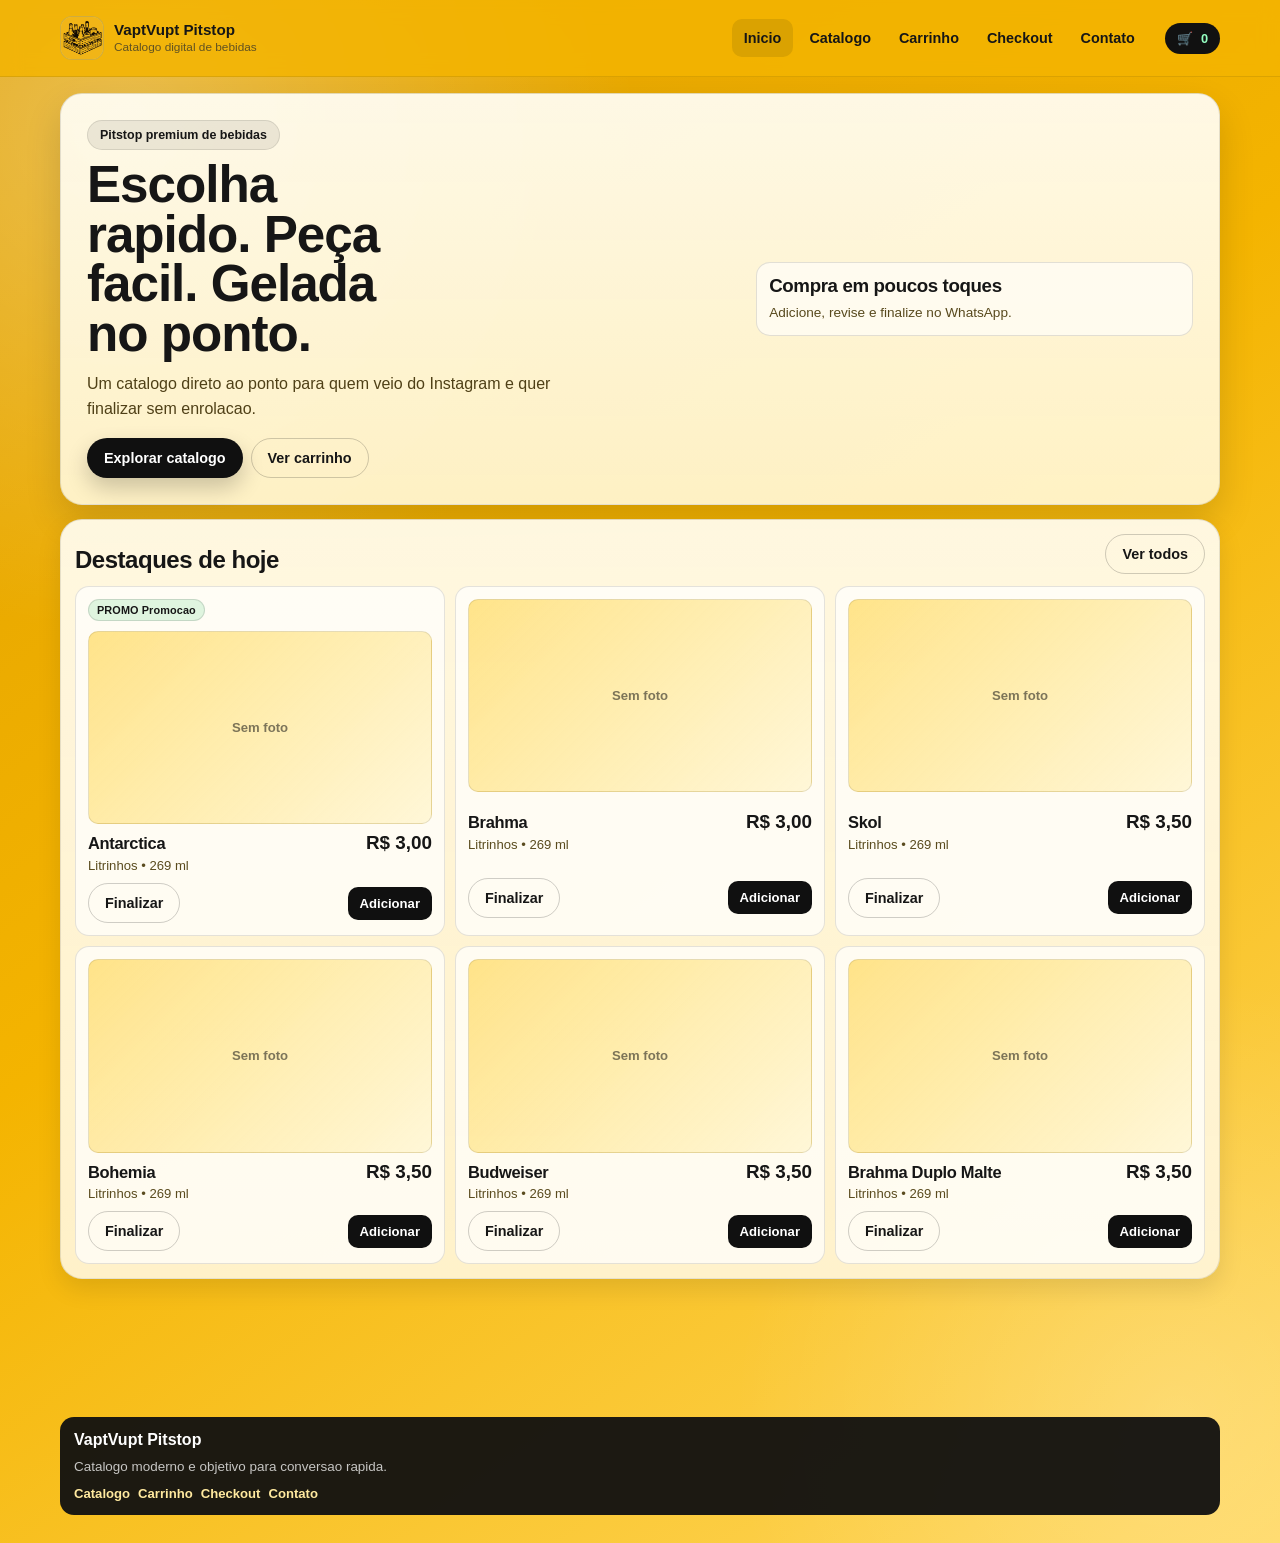
==== index.html @ 284398f3 "site-pitstop-vaptvupt" ====
﻿<!DOCTYPE html>
<html lang="pt-BR">
<head>
  <meta charset="UTF-8" />
  <meta name="viewport" content="width=device-width, initial-scale=1.0" />
  <meta name="description" content="VaptVupt Pitstop: catalogo digital de bebidas com pedido rapido via WhatsApp." />
  <title>VaptVupt Pitstop | Inicio</title>
  <link rel="stylesheet" href="assets/css/style.css" />
</head>
<body data-page="home">
  <a class="skip-link" href="#conteudo">Pular para o conteudo</a>

  <header class="site-header">
    <div class="container nav-wrap">
      <a class="brand" href="index.html" aria-label="VaptVupt Pitstop inicio">
        <img class="brand-logo" src="assets/img/logo.png" alt="Logo VaptVupt" />
        <span class="brand-text">
          <strong>VaptVupt Pitstop</strong>
          <span>Catalogo digital de bebidas</span>
        </span>
      </a>

      <button class="menu-toggle" type="button" aria-label="Abrir menu" data-menu-toggle>☰</button>

      <nav class="nav-links" data-nav aria-label="Navegacao principal">
        <a href="index.html" aria-current="page">Inicio</a>
        <a href="catalogo.html">Catalogo</a>
        <a href="carrinho.html">Carrinho</a>
        <a href="checkout.html">Checkout</a>
        <a href="contato.html">Contato</a>
      </nav>

      <a class="cart-pill" href="carrinho.html" aria-label="Ir para carrinho">
        🛒 <b data-cart-count>0</b>
      </a>
    </div>
  </header>

  <main id="conteudo">
    <div class="container">
      <section class="hero">
        <div class="hero-grid">
          <div>
            <span class="eyebrow">Pitstop premium de bebidas</span>
            <h1>Escolha rapido. Peça facil. Gelada no ponto.</h1>
            <p>Um catalogo direto ao ponto para quem veio do Instagram e quer finalizar sem enrolacao.</p>
            <div class="hero-actions">
              <a class="btn btn-dark" href="catalogo.html">Explorar catalogo</a>
              <a class="btn btn-light" href="carrinho.html">Ver carrinho</a>
            </div>
          </div>
          <div class="stat-card">
            <h3>Compra em poucos toques</h3>
            <p>Adicione, revise e finalize no WhatsApp.</p>
          </div>
        </div>
      </section>

      <section class="section" aria-labelledby="destaques-title">
        <div class="section-head">
          <div>
            <h2 id="destaques-title">Destaques de hoje</h2>
          </div>
          <a class="btn btn-light" href="catalogo.html">Ver todos</a>
        </div>
        <div id="homeFeaturedProducts" class="product-grid"></div>
      </section>
    </div>
  </main>

  <a id="stickyHomeCart" class="sticky-cart" href="carrinho.html" aria-label="Ver carrinho">
    <div>
      <strong>Ver carrinho</strong>
      <span id="stickyHomeCount">0 itens</span>
    </div>
    <b id="stickyHomeTotal">R$ 0,00</b>
  </a>

  <footer class="site-footer">
    <div class="container">
      <div class="footer-card">
        <strong>VaptVupt Pitstop</strong>
        <p>Catalogo moderno e objetivo para conversao rapida.</p>
        <div class="footer-links">
          <a href="catalogo.html">Catalogo</a>
          <a href="carrinho.html">Carrinho</a>
          <a href="checkout.html">Checkout</a>
          <a href="contato.html">Contato</a>
        </div>
      </div>
    </div>
  </footer>

  <div id="uiToast" class="toast" aria-live="polite"></div>
  <script src="assets/js/cart.js"></script>
  <script src="assets/js/main.js"></script>
</body>
</html>
---- assets/css/style.css ----
﻿:root {
  --brand-yellow: #f4b400;
  --brand-yellow-2: #ffd75d;
  --brand-black: #101010;
  --brand-black-soft: #2b2b2b;
  --bg-paper: #fffdf7;
  --card: #fff8e4;
  --line: rgba(16, 16, 16, 0.12);
  --text: #161616;
  --muted: #615222;
  --success: #25d366;
  --danger: #d23a3a;
  --radius-lg: 22px;
  --radius-md: 14px;
  --radius-sm: 10px;
  --shadow-1: 0 16px 36px rgba(0, 0, 0, 0.14);
  --shadow-2: 0 10px 24px rgba(0, 0, 0, 0.1);
  --container: 1160px;
}

* {
  box-sizing: border-box;
}

html {
  scroll-behavior: smooth;
}

body {
  margin: 0;
  font-family: "Poppins", "Segoe UI", sans-serif;
  color: var(--text);
  background:
    radial-gradient(circle at 10% 8%, rgba(255, 255, 255, 0.3), transparent 28%),
    radial-gradient(circle at 92% 92%, rgba(255, 255, 255, 0.2), transparent 24%),
    linear-gradient(145deg, #df9f00 0%, var(--brand-yellow) 45%, var(--brand-yellow-2) 100%);
  min-height: 100vh;
}

a {
  color: inherit;
  text-decoration: none;
}

img {
  max-width: 100%;
  display: block;
}

main {
  padding-bottom: 110px;
}

.container {
  width: min(calc(100% - 24px), var(--container));
  margin: 0 auto;
}

.skip-link {
  position: absolute;
  left: -999px;
  top: -999px;
  background: #fff;
  color: #000;
  padding: 8px 12px;
  border-radius: 8px;
  z-index: 100;
}

.skip-link:focus {
  left: 12px;
  top: 12px;
}

.site-header {
  position: sticky;
  top: 0;
  z-index: 50;
  backdrop-filter: blur(10px);
  background: rgba(244, 180, 0, 0.84);
  border-bottom: 1px solid rgba(16, 16, 16, 0.1);
}

.nav-wrap {
  display: flex;
  align-items: center;
  justify-content: space-between;
  gap: 12px;
  min-height: 72px;
}

.brand {
  display: inline-flex;
  align-items: center;
  gap: 10px;
  min-width: 0;
}

.brand-logo {
  width: 44px;
  height: 44px;
  border-radius: 12px;
  border: 1px solid rgba(16, 16, 16, 0.16);
  object-fit: cover;
  background: #f3ca4a;
}

.brand-text {
  display: grid;
  gap: 2px;
  min-width: 0;
}

.brand-text strong {
  font-size: 0.95rem;
  line-height: 1.1;
}

.brand-text span {
  font-size: 0.74rem;
  color: var(--muted);
}

.menu-toggle {
  border: 1px solid rgba(16, 16, 16, 0.18);
  background: rgba(255, 255, 255, 0.76);
  color: var(--brand-black);
  border-radius: 10px;
  width: 42px;
  height: 42px;
  font-size: 1.2rem;
  cursor: pointer;
}

.nav-links {
  position: absolute;
  left: 0;
  right: 0;
  top: 72px;
  background: rgba(250, 224, 132, 0.98);
  border-bottom: 1px solid rgba(16, 16, 16, 0.1);
  display: none;
  flex-direction: column;
  gap: 4px;
  padding: 8px 12px 12px;
}

.nav-links.open {
  display: flex;
}

.nav-links a {
  padding: 11px 12px;
  border-radius: 10px;
  font-weight: 700;
  font-size: 0.9rem;
}

.nav-links a:hover,
.nav-links a[aria-current="page"] {
  background: rgba(16, 16, 16, 0.1);
}

.cart-pill {
  margin-left: auto;
  display: inline-flex;
  align-items: center;
  gap: 8px;
  background: #111;
  color: #fff;
  border-radius: 999px;
  padding: 8px 12px;
  font-weight: 700;
  font-size: 0.8rem;
}

.cart-pill b {
  color: #95ffc2;
}

.hero {
  margin-top: 16px;
  background: linear-gradient(180deg, rgba(255, 252, 241, 0.95), rgba(255, 246, 212, 0.92));
  border: 1px solid rgba(16, 16, 16, 0.11);
  border-radius: var(--radius-lg);
  box-shadow: var(--shadow-1);
  padding: 16px;
}

.hero-grid {
  display: grid;
  gap: 14px;
}

.eyebrow {
  display: inline-flex;
  align-items: center;
  gap: 8px;
  border-radius: 999px;
  background: rgba(16, 16, 16, 0.08);
  border: 1px solid rgba(16, 16, 16, 0.1);
  padding: 7px 12px;
  font-size: 0.78rem;
  font-weight: 700;
}

h1,
h2,
h3 {
  margin: 0;
  letter-spacing: -0.02em;
}

.hero h1 {
  margin-top: 10px;
  font-size: clamp(1.5rem, 5vw, 3.2rem);
  line-height: 0.97;
  max-width: 12ch;
}

.hero p {
  margin: 12px 0 0;
  color: #4f4017;
  line-height: 1.6;
  max-width: 58ch;
}

.hero-actions {
  margin-top: 16px;
  display: flex;
  flex-wrap: wrap;
  gap: 8px;
}

.btn {
  display: inline-flex;
  align-items: center;
  justify-content: center;
  gap: 8px;
  border-radius: 999px;
  border: 1px solid transparent;
  padding: 11px 16px;
  font-family: inherit;
  font-weight: 700;
  font-size: 0.9rem;
  cursor: pointer;
  transition: 0.2s ease;
}

.btn-dark {
  background: #101010;
  color: #fff;
  box-shadow: 0 10px 22px rgba(0, 0, 0, 0.2);
}

.btn-dark:hover {
  transform: translateY(-1px);
}

.btn-light {
  background: transparent;
  border-color: rgba(16, 16, 16, 0.2);
  color: #161616;
}

.btn-light:hover {
  background: rgba(16, 16, 16, 0.06);
}

.btn-success {
  background: var(--success);
  color: #08361b;
}

.btn-danger {
  background: transparent;
  border-color: rgba(16, 16, 16, 0.24);
  color: #161616;
}

.section {
  margin-top: 14px;
  background: linear-gradient(180deg, rgba(255, 250, 233, 0.96), rgba(255, 245, 215, 0.93));
  border: 1px solid rgba(16, 16, 16, 0.1);
  border-radius: var(--radius-lg);
  box-shadow: var(--shadow-2);
  padding: 14px;
}

.section-head {
  display: flex;
  align-items: end;
  justify-content: space-between;
  gap: 12px;
  margin-bottom: 12px;
}

.section-head p {
  margin: 6px 0 0;
  color: #5c4d20;
  font-size: 0.9rem;
  line-height: 1.45;
}

.grid {
  display: grid;
  gap: 10px;
}

.grid-2 {
  grid-template-columns: 1fr;
}

.grid-3 {
  grid-template-columns: 1fr;
}

.category-tile,
.step-card,
.contact-card,
.stat-card {
  background: rgba(255, 255, 255, 0.62);
  border: 1px solid rgba(16, 16, 16, 0.12);
  border-radius: var(--radius-md);
  padding: 12px;
}

.category-tile h3,
.step-card h3,
.contact-card h3 {
  font-size: 1rem;
}

.category-tile p,
.step-card p,
.contact-card p,
.stat-card p {
  margin: 6px 0 0;
  color: #58491d;
  font-size: 0.85rem;
  line-height: 1.45;
}

.product-grid {
  display: grid;
  gap: 10px;
}

.product-card {
  background: rgba(255, 255, 255, 0.7);
  border: 1px solid rgba(16, 16, 16, 0.11);
  border-radius: var(--radius-md);
  padding: 12px;
  display: grid;
  gap: 10px;
  transition: transform 0.18s ease, box-shadow 0.18s ease, border-color 0.18s ease;
}

.product-media {
  width: 100%;
  aspect-ratio: 16 / 9;
  border-radius: 10px;
  overflow: hidden;
  background: linear-gradient(135deg, rgba(255, 217, 93, 0.7), rgba(255, 246, 212, 0.9));
  border: 1px solid rgba(16, 16, 16, 0.1);
}

.product-photo {
  width: 100%;
  height: 100%;
  object-fit: cover;
}

.product-media.no-photo {
  position: relative;
}

.product-media.no-photo::after {
  content: "Sem foto";
  position: absolute;
  inset: 0;
  display: grid;
  place-items: center;
  color: rgba(16, 16, 16, 0.55);
  font-size: 0.82rem;
  font-weight: 700;
}

.product-card:hover {
  transform: translateY(-2px);
  box-shadow: 0 12px 24px rgba(0, 0, 0, 0.12);
  border-color: rgba(16, 16, 16, 0.22);
}

.product-card.bump {
  animation: product-bump 0.24s ease;
}

.product-top {
  display: flex;
  align-items: start;
  justify-content: space-between;
  gap: 10px;
}

.product-badges {
  display: flex;
  gap: 6px;
  flex-wrap: wrap;
}

.pill-badge {
  display: inline-flex;
  align-items: center;
  border-radius: 999px;
  padding: 4px 8px;
  font-size: 0.68rem;
  font-weight: 800;
  letter-spacing: 0.01em;
  border: 1px solid rgba(16, 16, 16, 0.13);
  background: rgba(255, 255, 255, 0.78);
}

.pill-badge.hot {
  background: rgba(255, 130, 84, 0.16);
}

.pill-badge.promo {
  background: rgba(79, 210, 130, 0.18);
}

.product-meta h3 {
  font-size: 1.03rem;
  line-height: 1.2;
}

.product-meta p {
  margin: 4px 0 0;
  color: #5a4b1e;
  font-size: 0.82rem;
}

.price {
  font-size: 1.18rem;
  font-weight: 800;
  line-height: 1;
}

.product-actions {
  display: flex;
  justify-content: space-between;
  align-items: center;
  gap: 8px;
}

.add-btn {
  border: 0;
  border-radius: 10px;
  background: #101010;
  color: #fff;
  padding: 9px 12px;
  font: inherit;
  font-weight: 700;
  font-size: 0.82rem;
  cursor: pointer;
  transition: transform 0.15s ease, filter 0.15s ease;
}

.add-btn:hover {
  transform: translateY(-1px);
  filter: brightness(1.08);
}

.qty {
  display: inline-flex;
  align-items: center;
  gap: 7px;
  border: 1px solid rgba(16, 16, 16, 0.16);
  border-radius: 999px;
  padding: 4px;
  background: rgba(255, 255, 255, 0.85);
}

.qty button {
  width: 28px;
  height: 28px;
  border: 0;
  border-radius: 50%;
  background: #101010;
  color: #fff;
  cursor: pointer;
  font-size: 1rem;
  line-height: 1;
  transition: transform 0.15s ease, filter 0.15s ease;
}

.qty button:hover {
  transform: scale(1.04);
  filter: brightness(1.08);
}

.qty span {
  width: 24px;
  text-align: center;
  font-weight: 700;
  font-size: 0.9rem;
}

.toolbar {
  display: grid;
  gap: 8px;
  margin-bottom: 12px;
}

.input,
.select,
textarea {
  width: 100%;
  border: 1px solid rgba(16, 16, 16, 0.2);
  background: #fff;
  border-radius: 11px;
  padding: 11px 12px;
  font: inherit;
  font-size: 0.92rem;
}

.input:focus,
.select:focus,
textarea:focus {
  outline: 2px solid rgba(16, 16, 16, 0.15);
  outline-offset: 1px;
}

.filters {
  display: flex;
  gap: 8px;
  overflow: auto;
  scrollbar-width: none;
}

.filters::-webkit-scrollbar {
  display: none;
}

.filter-btn {
  border: 1px solid rgba(16, 16, 16, 0.2);
  background: rgba(255, 255, 255, 0.8);
  color: #161616;
  border-radius: 999px;
  padding: 8px 12px;
  white-space: nowrap;
  font: inherit;
  font-size: 0.82rem;
  font-weight: 700;
  cursor: pointer;
}

.filter-btn.active {
  background: #101010;
  color: #fff;
  border-color: #101010;
}

.empty-state {
  margin: 0;
  border: 1px dashed rgba(16, 16, 16, 0.25);
  border-radius: 12px;
  padding: 14px;
  text-align: center;
  color: #5d4e1f;
  font-size: 0.92rem;
}

.cart-layout {
  display: grid;
  gap: 12px;
}

.cart-list {
  display: grid;
  gap: 8px;
}

.cart-item {
  background: rgba(255, 255, 255, 0.75);
  border: 1px solid rgba(16, 16, 16, 0.12);
  border-radius: 12px;
  padding: 10px;
  display: grid;
  gap: 8px;
}

.cart-item-head {
  display: flex;
  justify-content: space-between;
  gap: 10px;
}

.cart-item small {
  color: #5d4e20;
  font-size: 0.78rem;
}

.item-line-total {
  font-weight: 700;
}

.item-actions {
  display: flex;
  align-items: center;
  justify-content: space-between;
  gap: 8px;
}

.remove-btn {
  border: 0;
  background: transparent;
  color: var(--danger);
  font: inherit;
  font-weight: 700;
  cursor: pointer;
}

.summary-card {
  background: rgba(16, 16, 16, 0.95);
  color: #fff;
  border-radius: 16px;
  padding: 12px;
  box-shadow: var(--shadow-2);
}

.summary-card h3 {
  font-size: 1rem;
}

.summary-row {
  display: flex;
  justify-content: space-between;
  gap: 8px;
  padding: 6px 0;
  border-bottom: 1px dashed rgba(255, 255, 255, 0.2);
  font-size: 0.88rem;
}

.summary-row:last-child {
  border-bottom: 0;
}

.summary-total {
  margin-top: 8px;
  padding-top: 8px;
  border-top: 1px solid rgba(255, 255, 255, 0.25);
  display: flex;
  justify-content: space-between;
  font-weight: 700;
  font-size: 1rem;
}

.form-grid {
  display: grid;
  gap: 10px;
}

.field {
  display: grid;
  gap: 6px;
}

.field label {
  font-weight: 700;
  font-size: 0.86rem;
}

.helper {
  margin: 0;
  color: #5d4e20;
  font-size: 0.78rem;
}

.notice {
  margin: 0;
  padding: 10px;
  border-radius: 10px;
  background: rgba(16, 16, 16, 0.07);
  border: 1px solid rgba(16, 16, 16, 0.12);
  font-size: 0.85rem;
  color: #514218;
}

.site-footer {
  margin-top: 16px;
  padding: 12px 0 28px;
}

.footer-card {
  background: rgba(16, 16, 16, 0.95);
  color: #fff;
  border-radius: var(--radius-md);
  padding: 14px;
  display: grid;
  gap: 8px;
}

.footer-card p {
  margin: 0;
  color: rgba(255, 255, 255, 0.75);
  font-size: 0.84rem;
  line-height: 1.5;
}

.footer-links {
  display: flex;
  flex-wrap: wrap;
  gap: 8px;
}

.footer-links a {
  font-size: 0.82rem;
  font-weight: 700;
  color: #ffe99f;
}

.page-title {
  margin-top: 14px;
}

.page-title h1 {
  font-size: clamp(1.35rem, 4.5vw, 2.3rem);
}

.page-title p {
  margin: 8px 0 0;
  color: #56471c;
  max-width: 64ch;
  line-height: 1.55;
}

.cta-floating {
  position: fixed;
  bottom: 12px;
  left: 12px;
  right: 12px;
  z-index: 60;
  background: #101010;
  color: #fff;
  border-radius: 12px;
  padding: 12px;
  box-shadow: 0 16px 30px rgba(0, 0, 0, 0.28);
  display: none;
  align-items: center;
  justify-content: space-between;
  gap: 10px;
}

.cta-floating.show {
  display: flex;
}

.cta-floating strong {
  font-size: 0.9rem;
}

.cta-floating span {
  color: rgba(255, 255, 255, 0.8);
  font-size: 0.76rem;
}

.cta-floating b {
  color: #95ffc2;
}

.cart-pill.bump {
  animation: cart-pill-bump 0.28s ease;
}

.sticky-cart {
  position: fixed;
  left: 12px;
  right: 12px;
  bottom: 12px;
  z-index: 62;
  background: #101010;
  color: #fff;
  border-radius: 12px;
  padding: 12px;
  box-shadow: 0 16px 30px rgba(0, 0, 0, 0.28);
  display: none;
  align-items: center;
  justify-content: space-between;
  gap: 10px;
}

.sticky-cart.show {
  display: flex;
}

.sticky-cart strong {
  display: block;
  font-size: 0.9rem;
}

.sticky-cart span {
  display: block;
  color: rgba(255, 255, 255, 0.78);
  font-size: 0.76rem;
}

.sticky-cart b {
  color: #95ffc2;
  font-size: 0.95rem;
}

.toast {
  position: fixed;
  z-index: 80;
  left: 50%;
  bottom: 84px;
  transform: translateX(-50%) translateY(16px);
  background: #111;
  color: #fff;
  border-radius: 999px;
  padding: 8px 14px;
  font-size: 0.8rem;
  font-weight: 700;
  box-shadow: 0 10px 20px rgba(0, 0, 0, 0.2);
  opacity: 0;
  pointer-events: none;
}

.toast.show {
  animation: toast-in-out 1.2s ease;
}

@keyframes toast-in-out {
  0% { opacity: 0; transform: translateX(-50%) translateY(16px); }
  18% { opacity: 1; transform: translateX(-50%) translateY(0); }
  78% { opacity: 1; transform: translateX(-50%) translateY(0); }
  100% { opacity: 0; transform: translateX(-50%) translateY(16px); }
}

@keyframes cart-pill-bump {
  0% { transform: scale(1); }
  35% { transform: scale(1.08); }
  100% { transform: scale(1); }
}

@keyframes product-bump {
  0% { transform: scale(1); }
  50% { transform: scale(1.015); }
  100% { transform: scale(1); }
}

@media (min-width: 760px) {
  .container {
    width: min(calc(100% - 34px), var(--container));
  }

  .menu-toggle {
    display: none;
  }

  .nav-wrap {
    min-height: 76px;
  }

  .nav-links {
    position: static;
    display: flex;
    flex-direction: row;
    align-items: center;
    background: transparent;
    border: 0;
    padding: 0;
    margin-left: auto;
  }

  .cart-pill {
    margin-left: 6px;
  }

  .hero {
    padding: 22px;
  }

  .hero-grid {
    grid-template-columns: 1.2fr 0.8fr;
    align-items: center;
  }

  .grid-2 {
    grid-template-columns: repeat(2, minmax(0, 1fr));
  }

  .grid-3 {
    grid-template-columns: repeat(3, minmax(0, 1fr));
  }

  .product-grid {
    grid-template-columns: repeat(2, minmax(0, 1fr));
  }

  .toolbar {
    grid-template-columns: 1.3fr 0.9fr;
    align-items: center;
  }

  .cart-layout {
    grid-template-columns: 1.2fr 0.8fr;
    align-items: start;
  }

  .summary-card.sticky {
    position: sticky;
    top: 92px;
  }

  .form-grid {
    grid-template-columns: repeat(2, minmax(0, 1fr));
  }

  .field.full {
    grid-column: 1 / -1;
  }

  .sticky-cart {
    left: auto;
    right: 18px;
    bottom: 18px;
    width: 340px;
  }
}

@media (min-width: 1040px) {
  .product-grid {
    grid-template-columns: repeat(3, minmax(0, 1fr));
  }

  .hero {
    padding: 26px;
  }
}
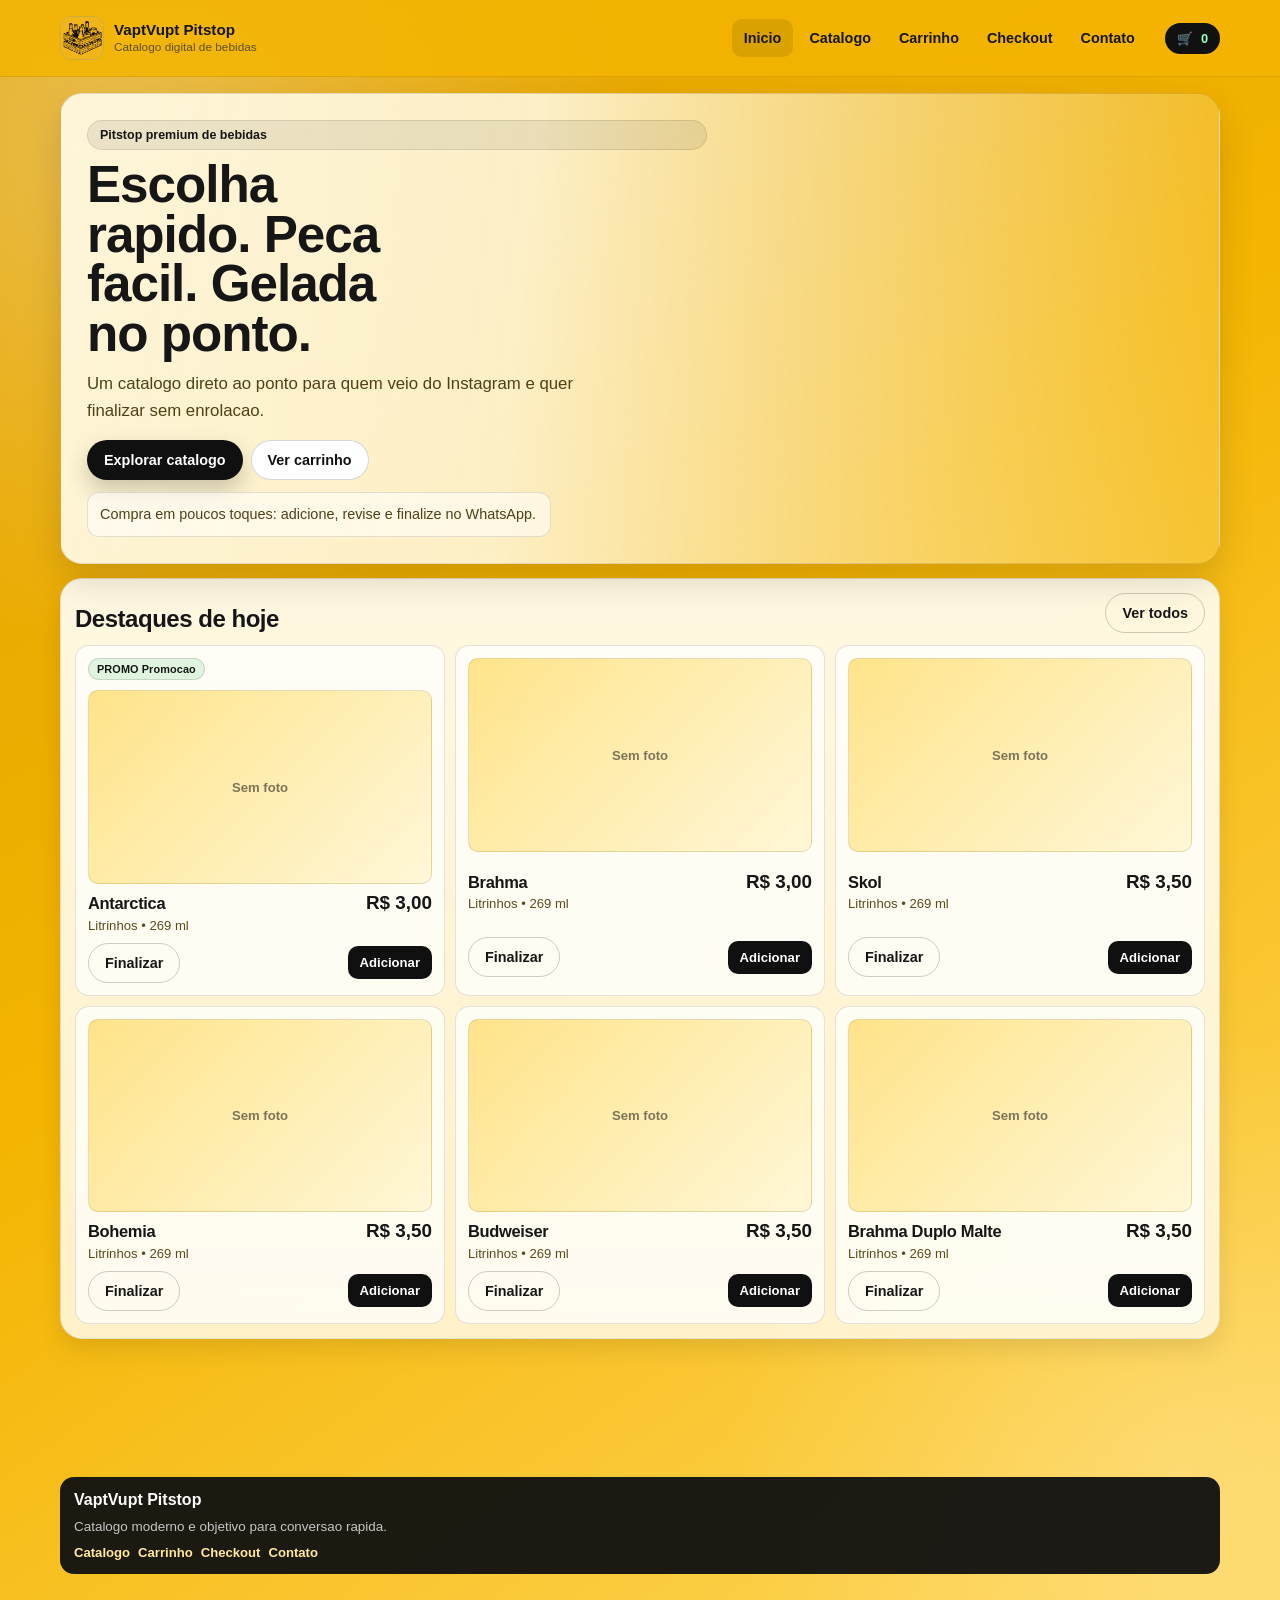
==== commit 49e405e4: "feat(home): moderniza hero da página inicial com fundo em fade e ajusta CTA "Ver carrinho" para botã" ====
--- a/index.html
+++ b/index.html
@@ -38,20 +38,17 @@
 
   <main id="conteudo">
     <div class="container">
-      <section class="hero">
+      <section class="hero hero-cover">
         <div class="hero-grid">
-          <div>
+          <div class="hero-content">
             <span class="eyebrow">Pitstop premium de bebidas</span>
-            <h1>Escolha rapido. Peça facil. Gelada no ponto.</h1>
-            <p>Um catalogo direto ao ponto para quem veio do Instagram e quer finalizar sem enrolacao.</p>
+            <h1>Escolha rapido. Peca facil. Gelada no ponto.</h1>
+            <p class="hero-lead">Um catalogo direto ao ponto para quem veio do Instagram e quer finalizar sem enrolacao.</p>
             <div class="hero-actions">
               <a class="btn btn-dark" href="catalogo.html">Explorar catalogo</a>
-              <a class="btn btn-light" href="carrinho.html">Ver carrinho</a>
+              <a class="btn btn-white" href="carrinho.html">Ver carrinho</a>
             </div>
-          </div>
-          <div class="stat-card">
-            <h3>Compra em poucos toques</h3>
-            <p>Adicione, revise e finalize no WhatsApp.</p>
+            <p class="hero-note">Compra em poucos toques: adicione, revise e finalize no WhatsApp.</p>
           </div>
         </div>
       </section>
--- a/assets/css/style.css
+++ b/assets/css/style.css
@@ -192,6 +192,29 @@
   gap: 14px;
 }
 
+.hero-content {
+  display: grid;
+  align-content: center;
+}
+
+.hero-cover {
+  position: relative;
+  overflow: hidden;
+  background-image:
+    linear-gradient(96deg, rgba(255, 248, 224, 0.95) 0%, rgba(255, 248, 224, 0.88) 40%, rgba(255, 248, 224, 0.52) 68%, rgba(255, 248, 224, 0.14) 100%),
+    url("https://imgs.search.brave.com/hteHoRQb8qhyZvEKuPsTUIbvN9WxGTKUzd83zuGD9rA/rs:fit:860:0:0:0/g:ce/aHR0cHM6Ly9wNC53/YWxscGFwZXJiZXR0/ZXIuY29tL3dhbGxw/YXBlci84MjMvOTE4/LzQ2NC9oZWluZWtl/bi1iZWVyLWZyZWUt/aW1hZ2VzLXdhbGxw/YXBlci1wcmV2aWV3/LmpwZw");
+  background-size: cover;
+  background-position: center;
+}
+
+.hero-cover .hero-grid {
+  grid-template-columns: 1fr;
+}
+
+.hero-cover .hero-content {
+  max-width: 620px;
+}
+
 .eyebrow {
   display: inline-flex;
   align-items: center;
@@ -225,6 +248,22 @@
   max-width: 58ch;
 }
 
+.hero-lead {
+  font-size: 1.05rem;
+  max-width: 40ch;
+}
+
+.hero-note {
+  margin-top: 14px;
+  display: inline-block;
+  background: rgba(255, 255, 255, 0.55);
+  border: 1px solid rgba(16, 16, 16, 0.12);
+  border-radius: 12px;
+  padding: 10px 12px;
+  font-size: 0.9rem;
+  color: #53441a;
+}
+
 .hero-actions {
   margin-top: 16px;
   display: flex;
@@ -265,6 +304,16 @@
 
 .btn-light:hover {
   background: rgba(16, 16, 16, 0.06);
+}
+
+.btn-white {
+  background: #fff;
+  color: #111;
+  border-color: rgba(16, 16, 16, 0.16);
+}
+
+.btn-white:hover {
+  background: #f5f5f5;
 }
 
 .btn-success {
@@ -883,8 +932,12 @@
   }
 
   .hero-grid {
-    grid-template-columns: 1.2fr 0.8fr;
+    grid-template-columns: 1.08fr 0.92fr;
     align-items: center;
+  }
+
+  .hero-cover .hero-grid {
+    grid-template-columns: 1fr;
   }
 
   .grid-2 {
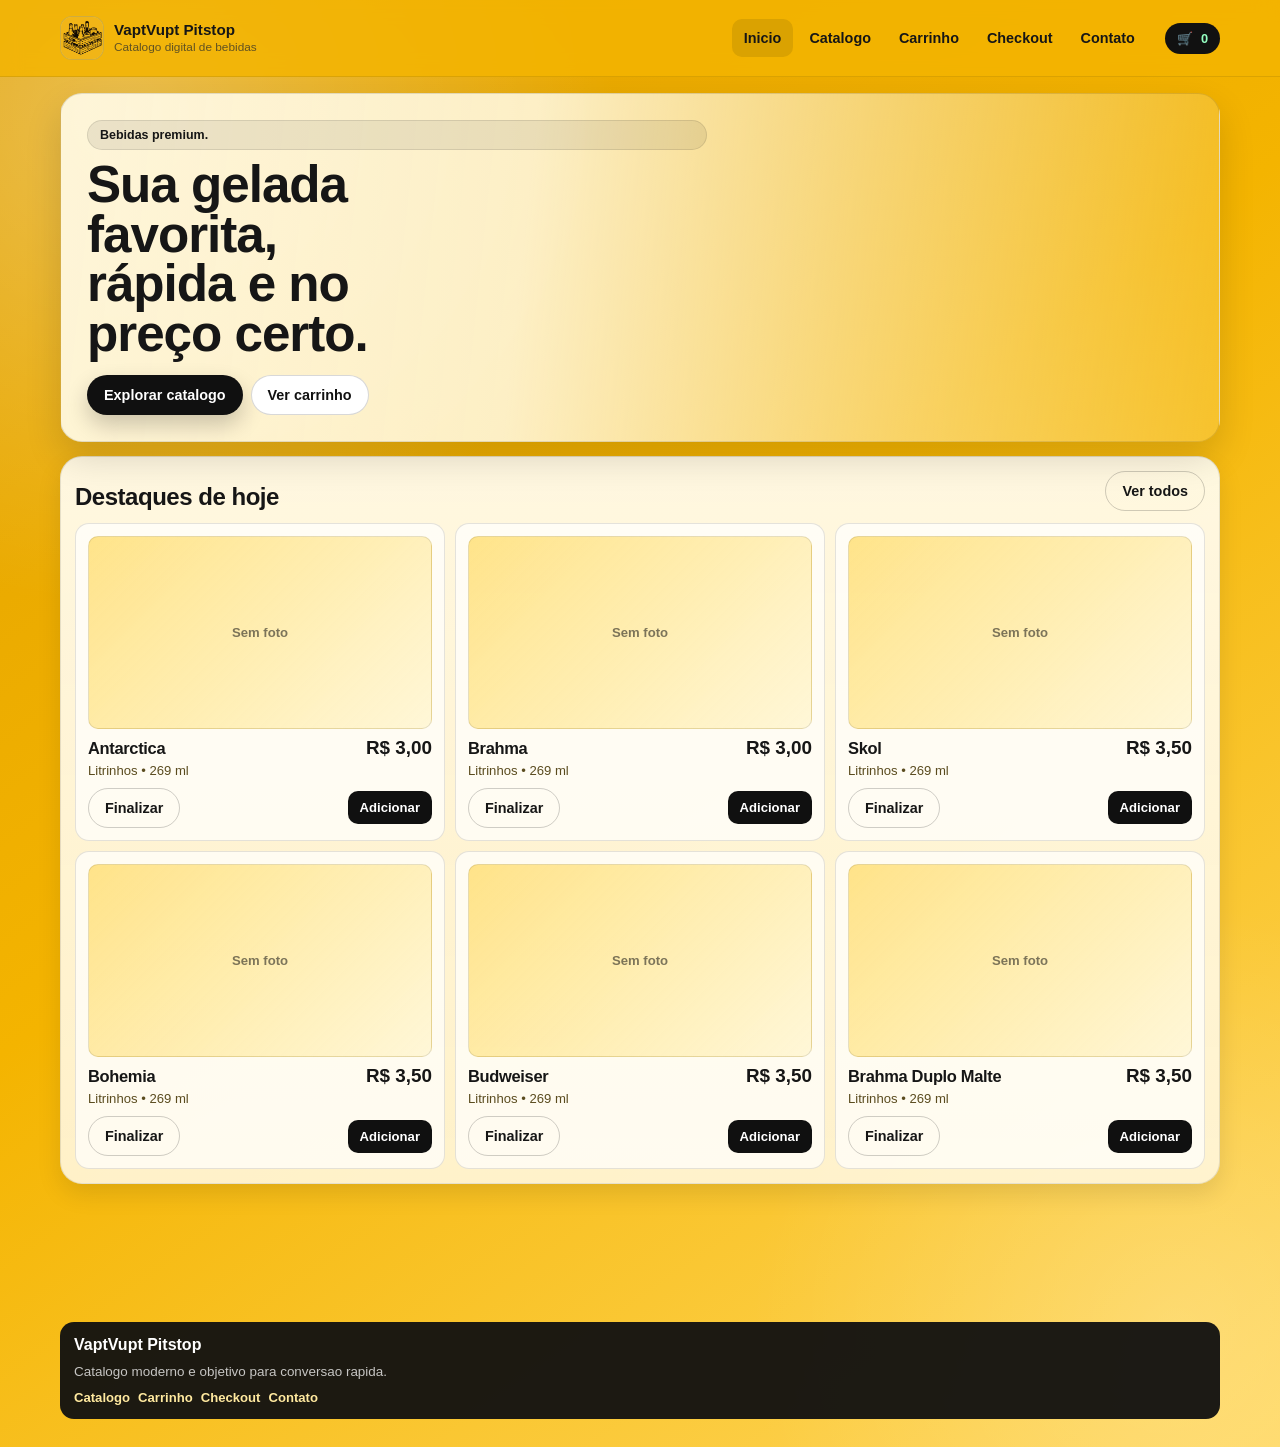
==== commit 892a0221: "refactor(home): simplifica hero da página inicial e remove badges de promoção dos cards" ====
--- a/index.html
+++ b/index.html
@@ -41,14 +41,12 @@
       <section class="hero hero-cover">
         <div class="hero-grid">
           <div class="hero-content">
-            <span class="eyebrow">Pitstop premium de bebidas</span>
-            <h1>Escolha rapido. Peca facil. Gelada no ponto.</h1>
-            <p class="hero-lead">Um catalogo direto ao ponto para quem veio do Instagram e quer finalizar sem enrolacao.</p>
+            <span class="eyebrow">Bebidas premium.</span>
+            <h1>Sua gelada favorita, rápida e no preço certo.</h1>
             <div class="hero-actions">
               <a class="btn btn-dark" href="catalogo.html">Explorar catalogo</a>
               <a class="btn btn-white" href="carrinho.html">Ver carrinho</a>
             </div>
-            <p class="hero-note">Compra em poucos toques: adicione, revise e finalize no WhatsApp.</p>
           </div>
         </div>
       </section>
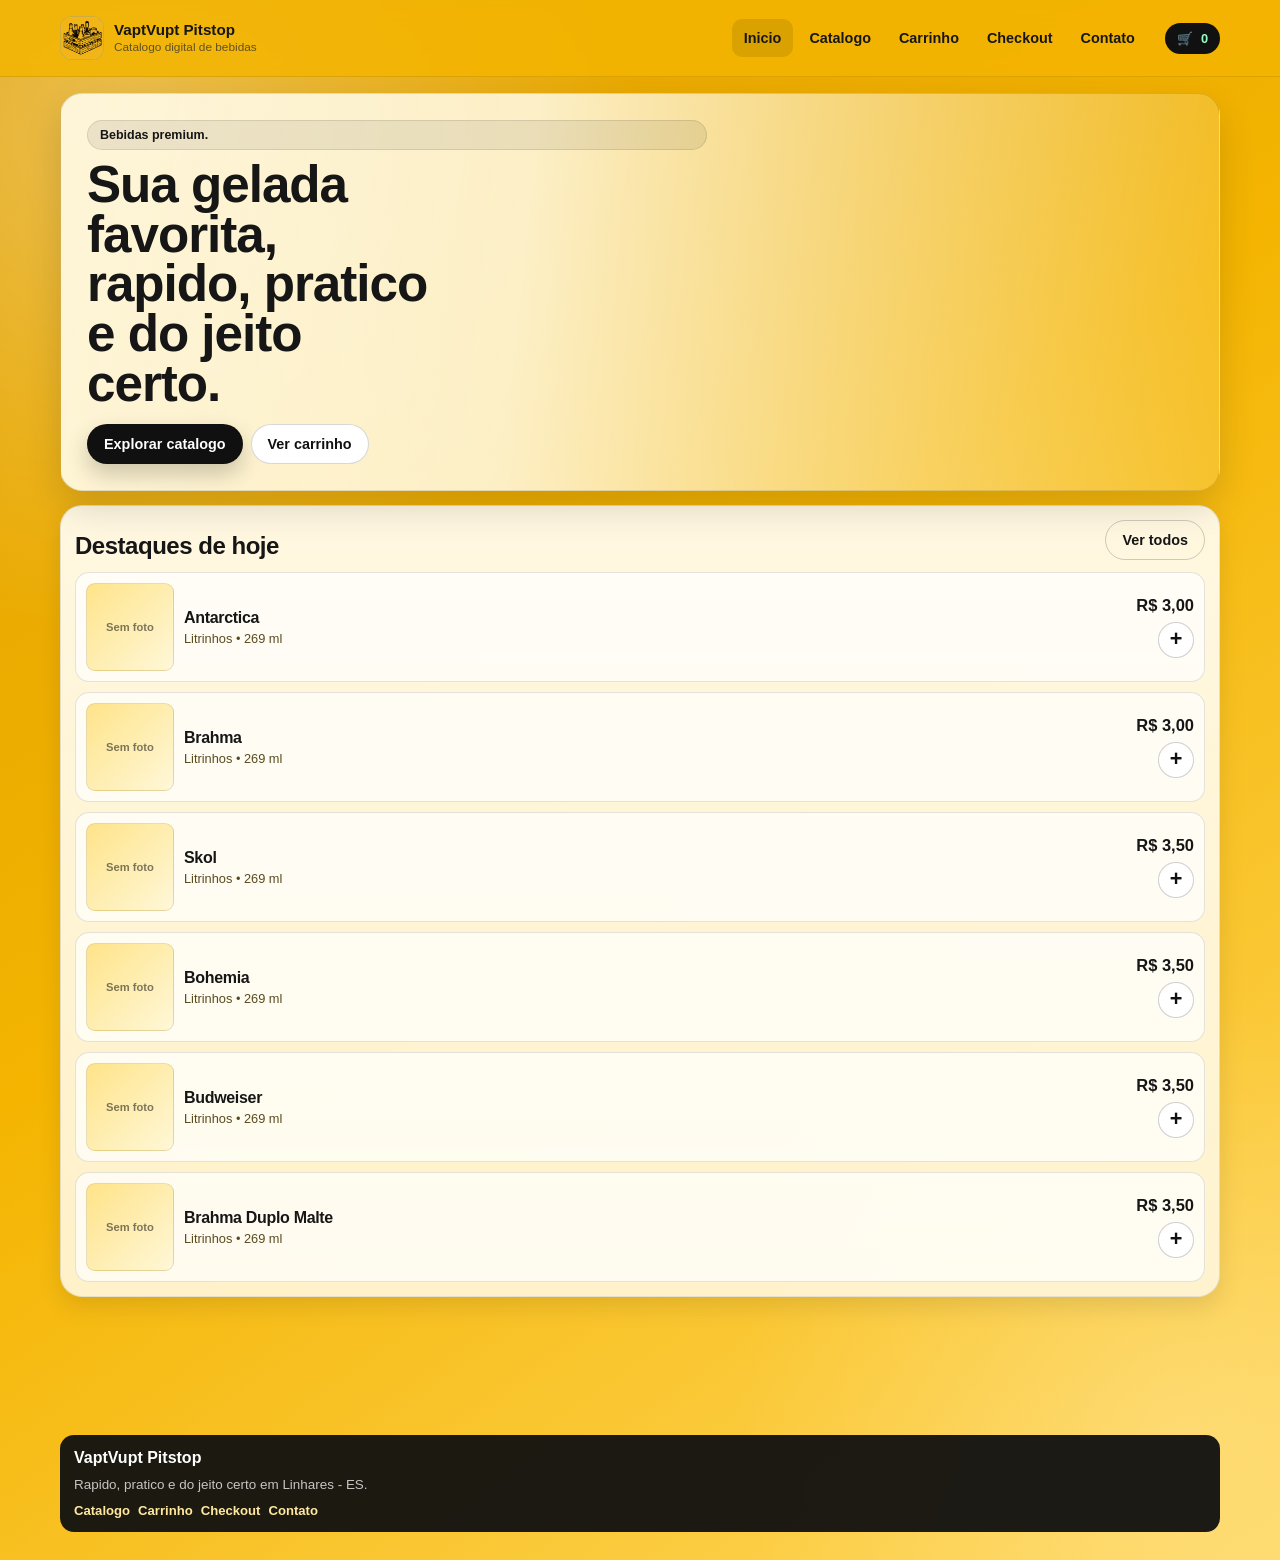
==== commit 73ef57f0: "feat: refina layout da lista de produtos e atualiza informações de contato adota cards compactos em " ====
--- a/index.html
+++ b/index.html
@@ -3,7 +3,7 @@
 <head>
   <meta charset="UTF-8" />
   <meta name="viewport" content="width=device-width, initial-scale=1.0" />
-  <meta name="description" content="VaptVupt Pitstop: catalogo digital de bebidas com pedido rapido via WhatsApp." />
+  <meta name="description" content="VaptVupt Pitstop: rapido, pratico e do jeito certo em Linhares - ES." />
   <title>VaptVupt Pitstop | Inicio</title>
   <link rel="stylesheet" href="assets/css/style.css" />
 </head>
@@ -42,7 +42,7 @@
         <div class="hero-grid">
           <div class="hero-content">
             <span class="eyebrow">Bebidas premium.</span>
-            <h1>Sua gelada favorita, rápida e no preço certo.</h1>
+            <h1>Sua gelada favorita, rapido, pratico e do jeito certo.</h1>
             <div class="hero-actions">
               <a class="btn btn-dark" href="catalogo.html">Explorar catalogo</a>
               <a class="btn btn-white" href="carrinho.html">Ver carrinho</a>
@@ -75,7 +75,7 @@
     <div class="container">
       <div class="footer-card">
         <strong>VaptVupt Pitstop</strong>
-        <p>Catalogo moderno e objetivo para conversao rapida.</p>
+        <p>Rapido, pratico e do jeito certo em Linhares - ES.</p>
         <div class="footer-links">
           <a href="catalogo.html">Catalogo</a>
           <a href="carrinho.html">Carrinho</a>
@@ -92,4 +92,3 @@
 </body>
 </html>
 
-
--- a/assets/css/style.css
+++ b/assets/css/style.css
@@ -380,6 +380,17 @@
   font-size: 1rem;
 }
 
+.map-card {
+  grid-column: 1 / -1;
+}
+
+.map-embed {
+  width: 100%;
+  height: 320px;
+  margin-top: 10px;
+  border-radius: 12px;
+}
+
 .category-tile p,
 .step-card p,
 .contact-card p,
@@ -393,31 +404,39 @@
 .product-grid {
   display: grid;
   gap: 10px;
+  grid-template-columns: 1fr;
 }
 
 .product-card {
   background: rgba(255, 255, 255, 0.7);
   border: 1px solid rgba(16, 16, 16, 0.11);
   border-radius: var(--radius-md);
-  padding: 12px;
-  display: grid;
-  gap: 10px;
+  padding: 10px;
+  display: grid;
+  gap: 8px;
   transition: transform 0.18s ease, box-shadow 0.18s ease, border-color 0.18s ease;
 }
 
 .product-media {
-  width: 100%;
-  aspect-ratio: 16 / 9;
-  border-radius: 10px;
+  width: 88px;
+  height: 88px;
+  border-radius: 9px;
   overflow: hidden;
   background: linear-gradient(135deg, rgba(255, 217, 93, 0.7), rgba(255, 246, 212, 0.9));
   border: 1px solid rgba(16, 16, 16, 0.1);
+  padding: 6px;
+  display: flex;
+  align-items: center;
+  justify-content: center;
 }
 
 .product-photo {
-  width: 100%;
-  height: 100%;
-  object-fit: cover;
+  max-width: 100%;
+  max-height: 100%;
+  width: auto;
+  height: auto;
+  object-fit: contain;
+  object-position: center;
 }
 
 .product-media.no-photo {
@@ -431,8 +450,9 @@
   display: grid;
   place-items: center;
   color: rgba(16, 16, 16, 0.55);
-  font-size: 0.82rem;
-  font-weight: 700;
+  font-size: 0.7rem;
+  font-weight: 700;
+  text-align: center;
 }
 
 .product-card:hover {
@@ -450,6 +470,26 @@
   align-items: start;
   justify-content: space-between;
   gap: 10px;
+}
+
+.product-row {
+  grid-template-columns: auto minmax(0, 1fr) auto;
+  align-items: center;
+  column-gap: 10px;
+}
+
+.product-row .product-badges {
+  grid-column: 1 / -1;
+}
+
+.product-body {
+  min-width: 0;
+}
+
+.product-side {
+  display: grid;
+  justify-items: end;
+  gap: 8px;
 }
 
 .product-badges {
@@ -479,18 +519,22 @@
 }
 
 .product-meta h3 {
-  font-size: 1.03rem;
+  font-size: 1rem;
   line-height: 1.2;
+  white-space: nowrap;
+  overflow: hidden;
+  text-overflow: ellipsis;
 }
 
 .product-meta p {
   margin: 4px 0 0;
   color: #5a4b1e;
-  font-size: 0.82rem;
+  font-size: 0.8rem;
+  line-height: 1.25;
 }
 
 .price {
-  font-size: 1.18rem;
+  font-size: 1.03rem;
   font-weight: 800;
   line-height: 1;
 }
@@ -518,6 +562,37 @@
 .add-btn:hover {
   transform: translateY(-1px);
   filter: brightness(1.08);
+}
+
+.add-btn-round {
+  width: 36px;
+  height: 36px;
+  border-radius: 999px;
+  padding: 0;
+  font-size: 0;
+  line-height: 0;
+  background: #ffffff;
+  color: #101010;
+  border: 1px solid rgba(16, 16, 16, 0.2);
+  display: grid;
+  place-items: center;
+}
+
+.add-btn-round .plus-icon {
+  font-size: 1.35rem;
+  line-height: 1;
+  transform: translateY(-1px);
+}
+
+.qty-pill {
+  display: inline-block;
+  padding: 4px 8px;
+  border-radius: 999px;
+  font-size: 0.68rem;
+  font-weight: 700;
+  background: rgba(16, 16, 16, 0.08);
+  border: 1px solid rgba(16, 16, 16, 0.15);
+  white-space: nowrap;
 }
 
 .qty {
@@ -949,7 +1024,7 @@
   }
 
   .product-grid {
-    grid-template-columns: repeat(2, minmax(0, 1fr));
+    grid-template-columns: 1fr;
   }
 
   .toolbar {
@@ -985,10 +1060,14 @@
 
 @media (min-width: 1040px) {
   .product-grid {
-    grid-template-columns: repeat(3, minmax(0, 1fr));
+    grid-template-columns: 1fr;
   }
 
   .hero {
     padding: 26px;
   }
-}
+
+  .map-embed {
+    height: 380px;
+  }
+}
